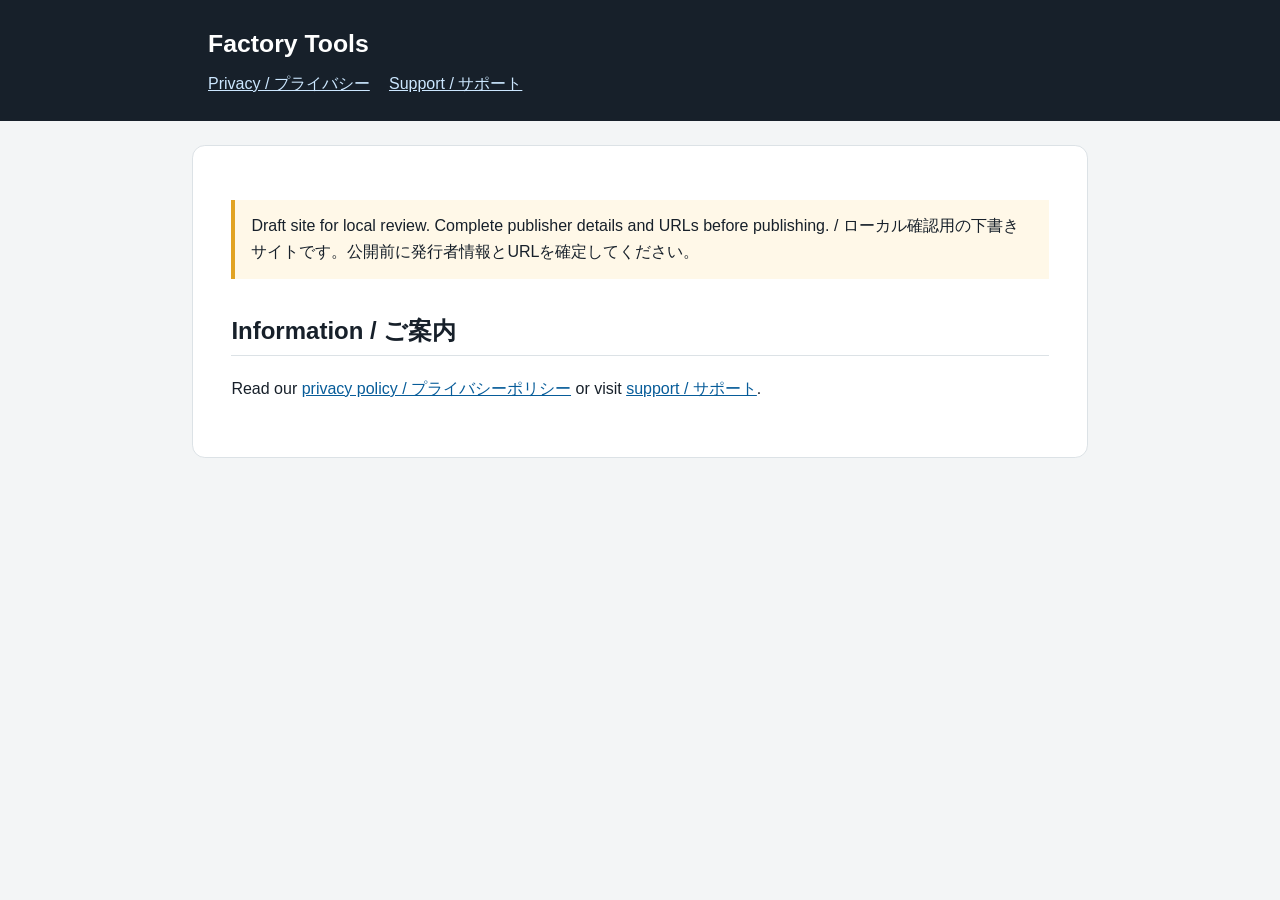
==== FactoryTools/SiteDraft/index.html @ 66d10bd4 "Initial Factory Tools project" ====
<!doctype html>
<html lang="ja"><head><meta charset="utf-8"><meta name="viewport" content="width=device-width, initial-scale=1"><meta name="robots" content="noindex, nofollow"><title>Factory Tools</title><link rel="stylesheet" href="styles.css"></head>
<body><a class="skip-link" href="#main">Skip to content / 本文へ</a><header><h1>Factory Tools</h1><nav aria-label="Site navigation"><a href="privacy.html">Privacy / プライバシー</a><a href="support.html">Support / サポート</a></nav></header><main id="main" tabindex="-1"><p class="draft" role="note">Draft site for local review. Complete publisher details and URLs before publishing. / ローカル確認用の下書きサイトです。公開前に発行者情報とURLを確定してください。</p><h2>Information / ご案内</h2><p>Read our <a href="privacy.html">privacy policy / プライバシーポリシー</a> or visit <a href="support.html">support / サポート</a>.</p></main></body></html>
---- FactoryTools/SiteDraft/styles.css ----
:root { color-scheme: light; font-family: -apple-system, BlinkMacSystemFont, "Segoe UI", sans-serif; color: #17202a; background: #f3f5f6; }
body { margin: 0; line-height: 1.65; }
header { background: #17202a; color: #fff; padding: 1.5rem max(1rem, calc((100% - 54rem) / 2)); }
header h1 { margin: 0 0 .35rem; font-size: 1.55rem; }
header nav { display: flex; gap: 1.2rem; flex-wrap: wrap; }
header a { color: #cce7ff; }
.skip-link { position: absolute; left: 1rem; top: -5rem; z-index: 2; padding: .55rem .8rem; background: #fff; color: #17202a; border-radius: .3rem; }
.skip-link:focus { top: .5rem; }
main { box-sizing: border-box; max-width: 56rem; margin: 1.5rem auto; padding: clamp(1.1rem, 4vw, 2.4rem); background: #fff; border: 1px solid #dce2e6; border-radius: .8rem; }
.draft { border-left: .3rem solid #e1a323; padding: .8rem 1rem; background: #fff8e8; }
h2 { margin-top: 2rem; border-bottom: 1px solid #dce2e6; padding-bottom: .3rem; }
h3 { margin-top: 1.5rem; }
li { margin: .35rem 0; }
a { color: #075c99; overflow-wrap: anywhere; }
footer { max-width: 56rem; margin: 1rem auto 2rem; padding: 0 1rem; color: #52606b; font-size: .9rem; }
@media (max-width: 40rem) { header { padding: 1.2rem 1rem; } main { margin: .7rem; border-radius: .5rem; } }
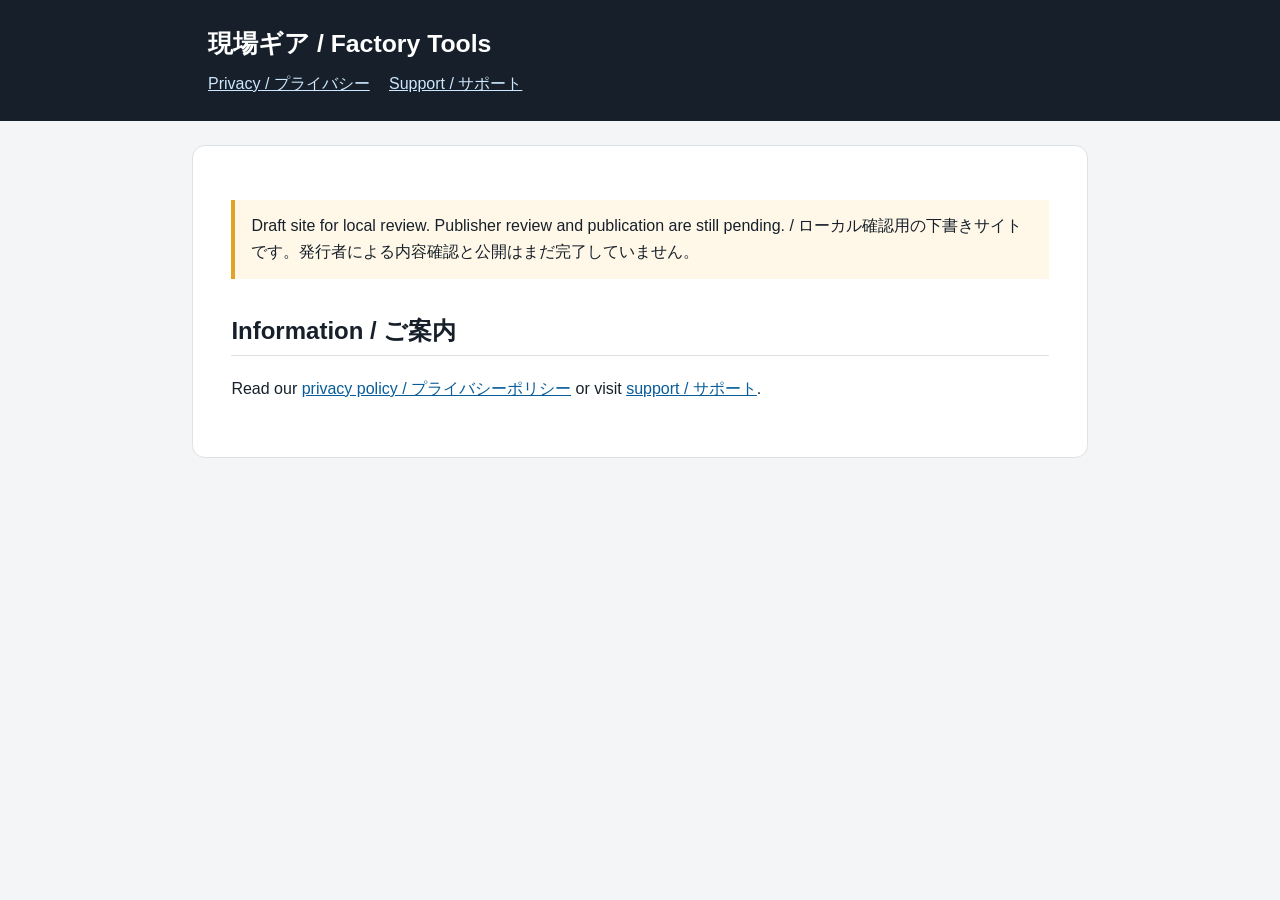
==== commit 9ce93db7: "Improve release prep and Watch capture checks" ====
--- a/FactoryTools/SiteDraft/index.html
+++ b/FactoryTools/SiteDraft/index.html
@@ -1,3 +1,3 @@
 <!doctype html>
-<html lang="ja"><head><meta charset="utf-8"><meta name="viewport" content="width=device-width, initial-scale=1"><meta name="robots" content="noindex, nofollow"><title>Factory Tools</title><link rel="stylesheet" href="styles.css"></head>
-<body><a class="skip-link" href="#main">Skip to content / 本文へ</a><header><h1>Factory Tools</h1><nav aria-label="Site navigation"><a href="privacy.html">Privacy / プライバシー</a><a href="support.html">Support / サポート</a></nav></header><main id="main" tabindex="-1"><p class="draft" role="note">Draft site for local review. Complete publisher details and URLs before publishing. / ローカル確認用の下書きサイトです。公開前に発行者情報とURLを確定してください。</p><h2>Information / ご案内</h2><p>Read our <a href="privacy.html">privacy policy / プライバシーポリシー</a> or visit <a href="support.html">support / サポート</a>.</p></main></body></html>
+<html lang="ja"><head><meta charset="utf-8"><meta name="viewport" content="width=device-width, initial-scale=1"><meta name="robots" content="noindex, nofollow"><title>現場ギア / Factory Tools</title><link rel="stylesheet" href="styles.css"></head>
+<body><a class="skip-link" href="#main">Skip to content / 本文へ</a><header><h1>現場ギア / Factory Tools</h1><nav aria-label="Site navigation"><a href="privacy.html">Privacy / プライバシー</a><a href="support.html">Support / サポート</a></nav></header><main id="main" tabindex="-1"><p class="draft" role="note">Draft site for local review. Publisher review and publication are still pending. / ローカル確認用の下書きサイトです。発行者による内容確認と公開はまだ完了していません。</p><h2>Information / ご案内</h2><p>Read our <a href="privacy.html">privacy policy / プライバシーポリシー</a> or visit <a href="support.html">support / サポート</a>.</p></main></body></html>
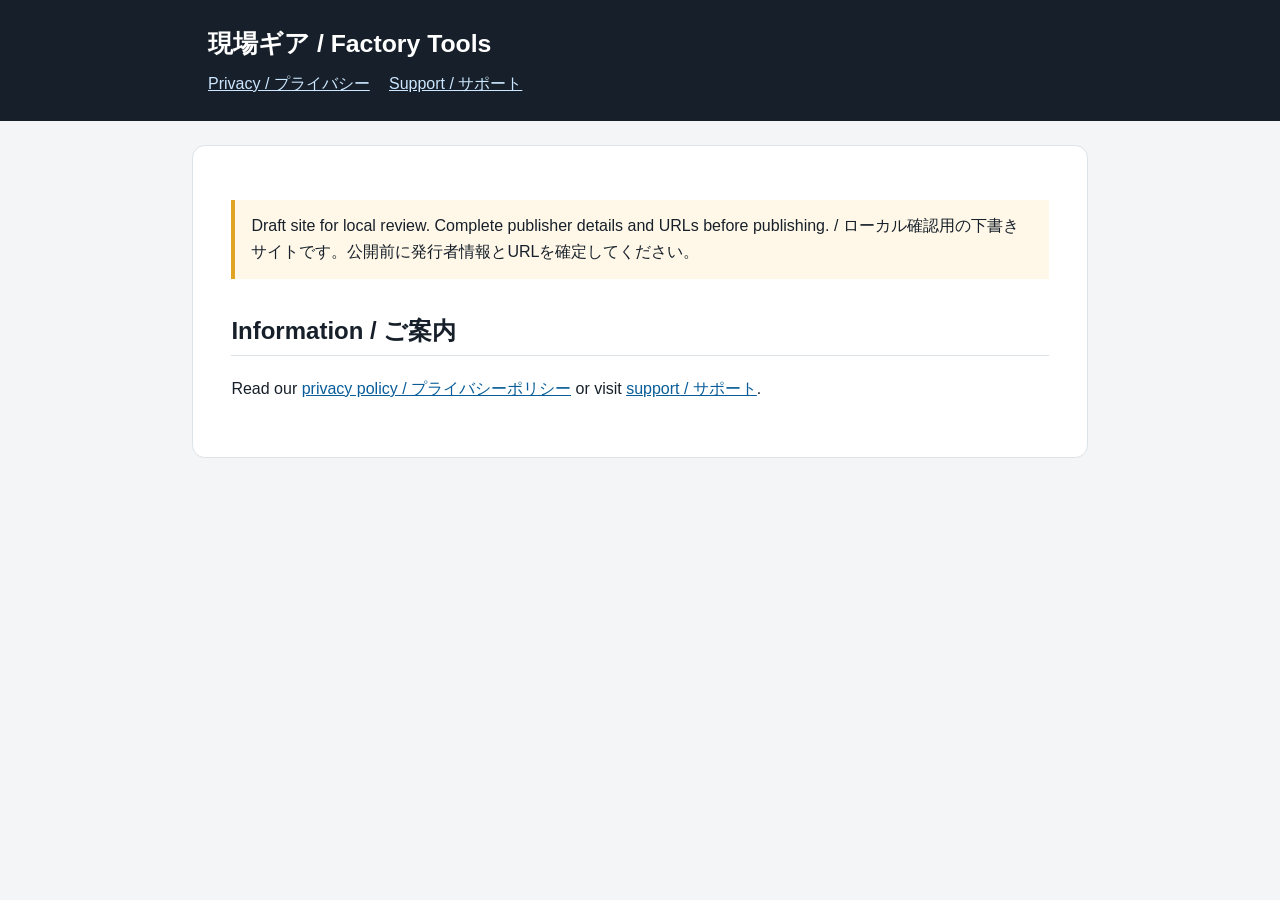
==== commit c8f81897: "Merge latest native release work and local updates" ====
--- a/FactoryTools/SiteDraft/index.html
+++ b/FactoryTools/SiteDraft/index.html
@@ -1,3 +1,3 @@
 <!doctype html>
 <html lang="ja"><head><meta charset="utf-8"><meta name="viewport" content="width=device-width, initial-scale=1"><meta name="robots" content="noindex, nofollow"><title>現場ギア / Factory Tools</title><link rel="stylesheet" href="styles.css"></head>
-<body><a class="skip-link" href="#main">Skip to content / 本文へ</a><header><h1>現場ギア / Factory Tools</h1><nav aria-label="Site navigation"><a href="privacy.html">Privacy / プライバシー</a><a href="support.html">Support / サポート</a></nav></header><main id="main" tabindex="-1"><p class="draft" role="note">Draft site for local review. Publisher review and publication are still pending. / ローカル確認用の下書きサイトです。発行者による内容確認と公開はまだ完了していません。</p><h2>Information / ご案内</h2><p>Read our <a href="privacy.html">privacy policy / プライバシーポリシー</a> or visit <a href="support.html">support / サポート</a>.</p></main></body></html>
+<body><a class="skip-link" href="#main">Skip to content / 本文へ</a><header><h1>現場ギア / Factory Tools</h1><nav aria-label="Site navigation"><a href="privacy.html">Privacy / プライバシー</a><a href="support.html">Support / サポート</a></nav></header><main id="main" tabindex="-1"><p class="draft" role="note">Draft site for local review. Complete publisher details and URLs before publishing. / ローカル確認用の下書きサイトです。公開前に発行者情報とURLを確定してください。</p><h2>Information / ご案内</h2><p>Read our <a href="privacy.html">privacy policy / プライバシーポリシー</a> or visit <a href="support.html">support / サポート</a>.</p></main></body></html>
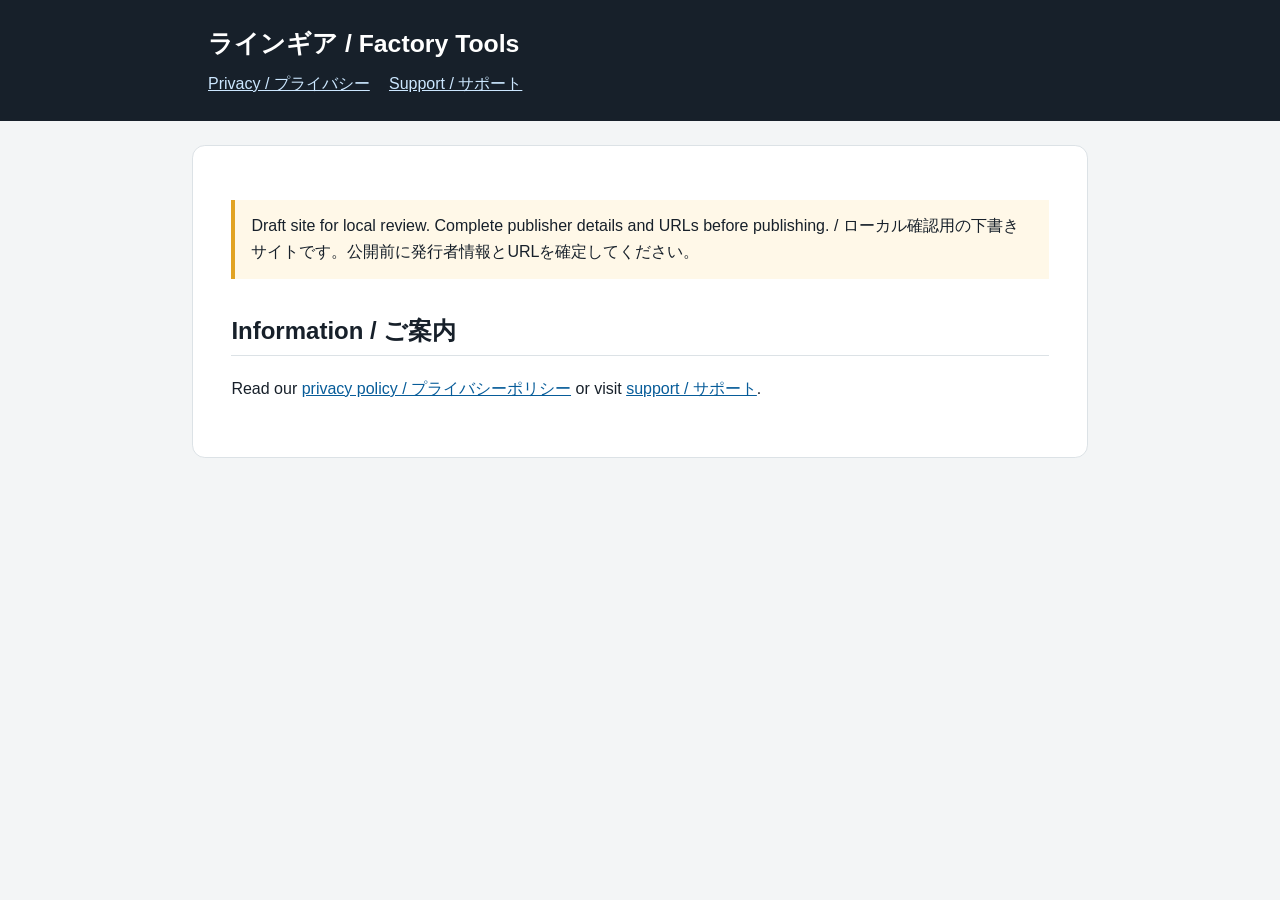
==== commit fbf7edb3: "Update Japanese app name to Line Gear" ====
--- a/FactoryTools/SiteDraft/index.html
+++ b/FactoryTools/SiteDraft/index.html
@@ -1,3 +1,3 @@
 <!doctype html>
-<html lang="ja"><head><meta charset="utf-8"><meta name="viewport" content="width=device-width, initial-scale=1"><meta name="robots" content="noindex, nofollow"><title>現場ギア / Factory Tools</title><link rel="stylesheet" href="styles.css"></head>
-<body><a class="skip-link" href="#main">Skip to content / 本文へ</a><header><h1>現場ギア / Factory Tools</h1><nav aria-label="Site navigation"><a href="privacy.html">Privacy / プライバシー</a><a href="support.html">Support / サポート</a></nav></header><main id="main" tabindex="-1"><p class="draft" role="note">Draft site for local review. Complete publisher details and URLs before publishing. / ローカル確認用の下書きサイトです。公開前に発行者情報とURLを確定してください。</p><h2>Information / ご案内</h2><p>Read our <a href="privacy.html">privacy policy / プライバシーポリシー</a> or visit <a href="support.html">support / サポート</a>.</p></main></body></html>
+<html lang="ja"><head><meta charset="utf-8"><meta name="viewport" content="width=device-width, initial-scale=1"><meta name="robots" content="noindex, nofollow"><title>ラインギア / Factory Tools</title><link rel="stylesheet" href="styles.css"></head>
+<body><a class="skip-link" href="#main">Skip to content / 本文へ</a><header><h1>ラインギア / Factory Tools</h1><nav aria-label="Site navigation"><a href="privacy.html">Privacy / プライバシー</a><a href="support.html">Support / サポート</a></nav></header><main id="main" tabindex="-1"><p class="draft" role="note">Draft site for local review. Complete publisher details and URLs before publishing. / ローカル確認用の下書きサイトです。公開前に発行者情報とURLを確定してください。</p><h2>Information / ご案内</h2><p>Read our <a href="privacy.html">privacy policy / プライバシーポリシー</a> or visit <a href="support.html">support / サポート</a>.</p></main></body></html>
